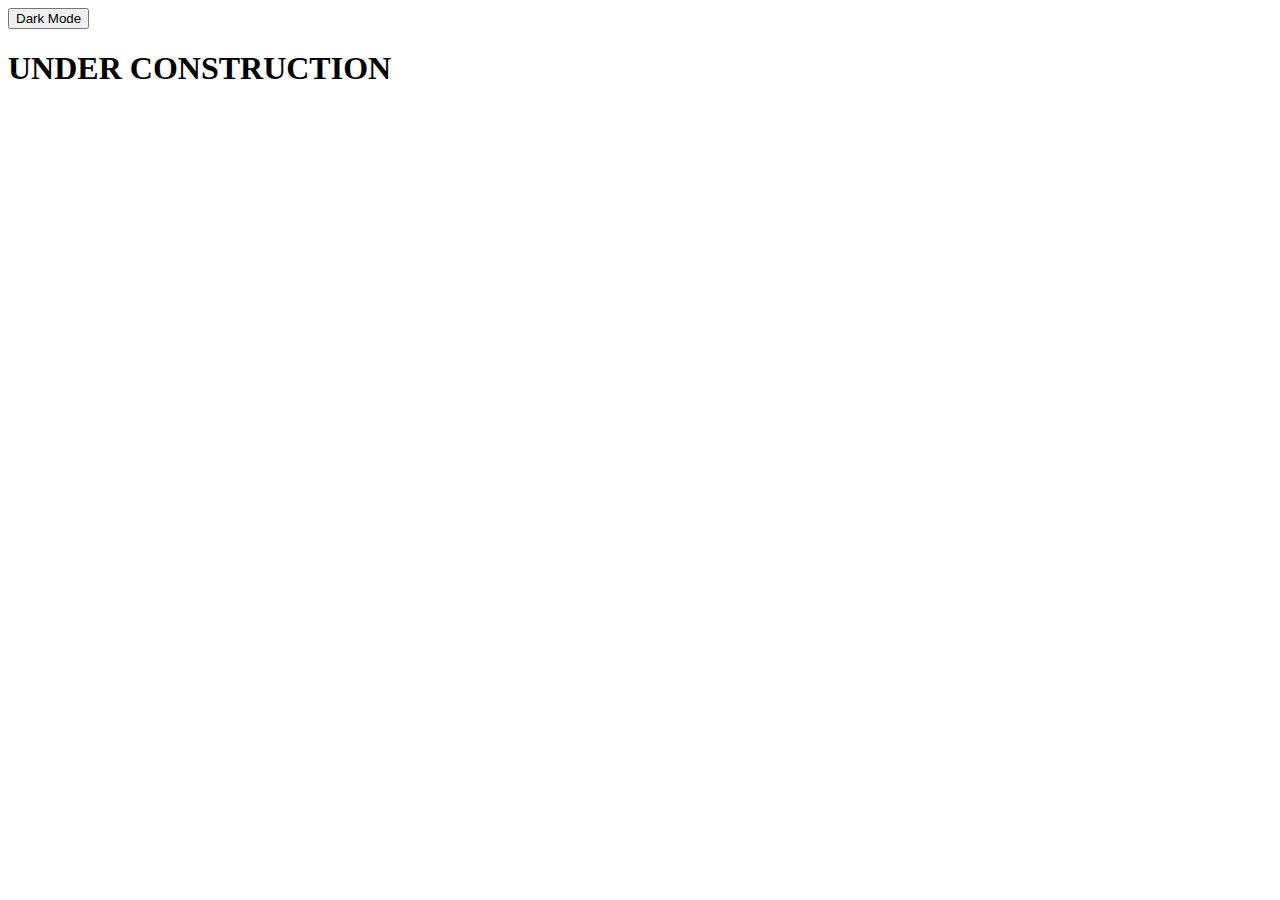
==== src/index.html @ 153ab815 "lets get started" ====
<!DOCTYPE html>
<html lang="en">

<head>
  <meta charset="UTF-8" />
  <link rel="icon" type="image/svg+xml" href="/vite.svg" />
  <meta name="viewport" content="width=device-width, initial-scale=1.0" />
  <title>Københavnerbillder</title>
</head>

<body class="dark:bg-black">
  <header>
    <button id="toggle-btn">Dark Mode</button>
  </header>
  <main class="grid-cols-1">
    <H1 class="m-auto">UNDER CONSTRUCTION</H1>
  </main>


  <script type="module" src="./main.js"></script>
</body>

</html>
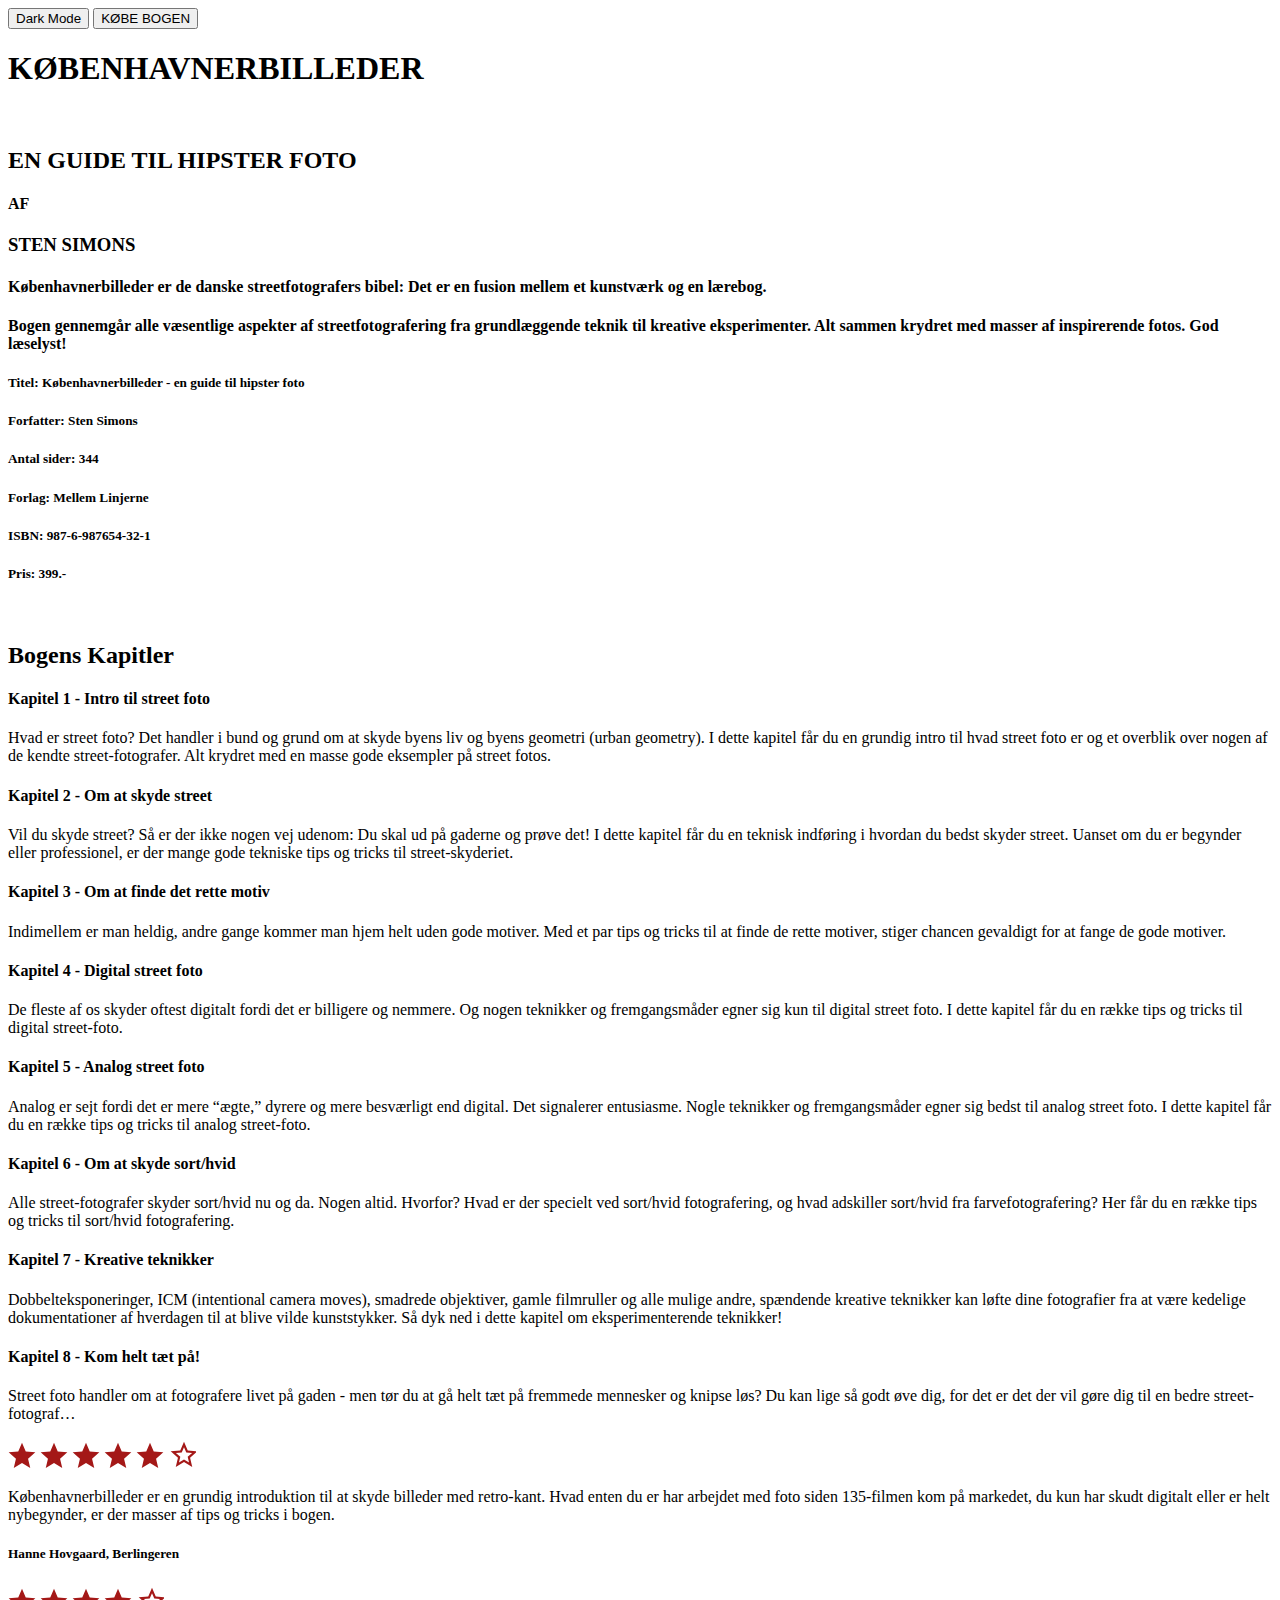
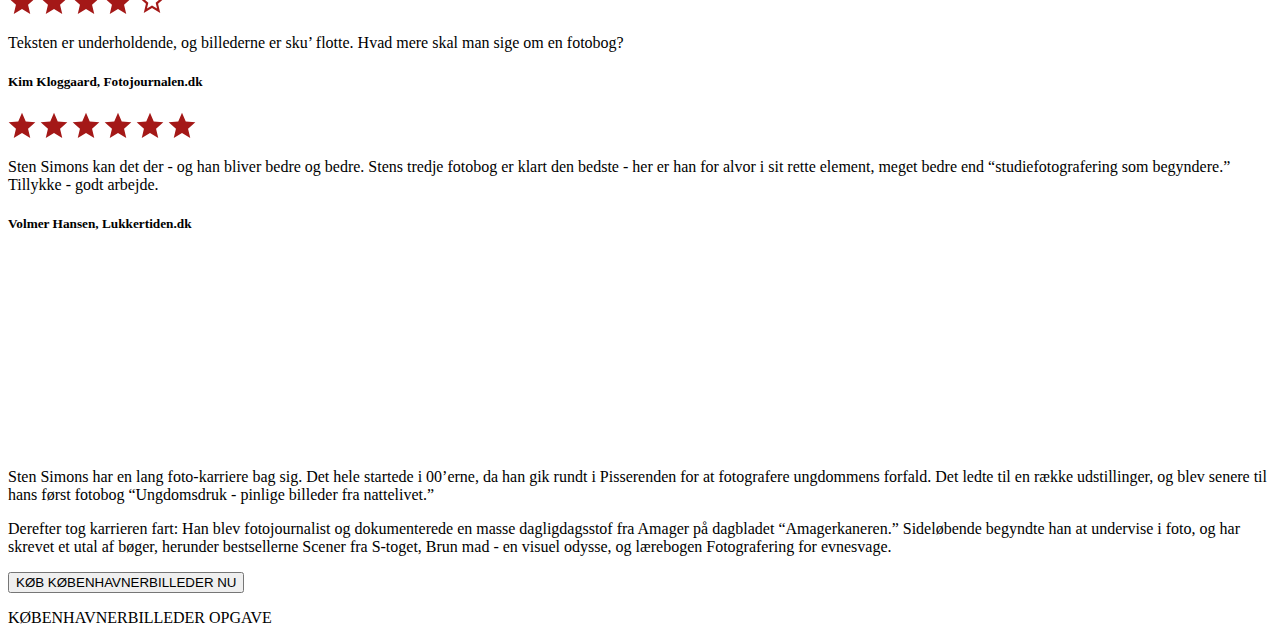
==== commit 93320757: "commit" ====
--- a/src/index.html
+++ b/src/index.html
@@ -8,13 +8,304 @@
   <title>Københavnerbillder</title>
 </head>
 
-<body class="dark:bg-black">
-  <header>
+<body class="dark:bg-secondary bg-primary m-auto box-border">
+  <header class="flex justify-between mx-5 my-3 ">
     <button id="toggle-btn">Dark Mode</button>
+    <button class="text-mb_btnTxt font-kbh_demibold  visited:text-secondary hover:text-accent hover:underline-offset-4 hover:underline">KØBE
+      BOGEN</button>
   </header>
-  <main class="grid-cols-1">
-    <H1 class="m-auto">UNDER CONSTRUCTION</H1>
+  <main>
+
+    <section id="hero" class="text-center bg-primary">
+      <div class="border-solid mx-3 border-x-2 pt-1 border-secondary sm:mx-20 ">
+        <h1 class=" pt-20 px-1 font-kbh_demibold text-mb_h1 break-words md:text-dt_h1 md:relative z-10 md:pt-10">KØBENHAVNERBILLEDER</h1>
+
+        <img class=" object-fill sm: scale-75" src="img/kobenhavnerbilleder-sten-simons.webp" alt="">
+
+        <h2 class="text-mb_h2 font-kbh_medium text-accent py-2">EN GUIDE TIL HIPSTER FOTO</h2>
+        <h4 class="text-mb_h4 font-kbh_regular py-2">AF</h4>
+        <h3 class="text-mb_h3 pt-2 pb-40">STEN SIMONS</h3>
+      </div>
+      <div id="bottom-line" class="border-solid border-b-2"></div>
+      <div class="border-solid mx-3 border-x-2 border-secondary py-5">
+        <h4 class="text-mb_h4 font-kbh_regular pt-5 pb-2">Københavnerbilleder er de danske streetfotografers bibel: Det
+          er en fusion
+          mellem et kunstværk og en
+          lærebog.
+        </h4>
+        <h4 class="text-mb_h4 font-kbh_regular pt-2 pb-5">Bogen gennemgår alle væsentlige aspekter af
+          streetfotografering fra
+          grundlæggende teknik til kreative
+          eksperimenter. Alt sammen krydret med masser af inspirerende fotos. God læselyst!</h4>
+      </div>
+    </section>
+
+    <section id="bog-info" class="bg-secondary h-screen content-center	 px-3.5  grid grid-cols-2 auto-rows-max
+   gap-1 ">
+      <div id="info-container" class="bg-primary  text-center  py-auto col-span-2">
+        <h5 class="text-secondary text-mb-h5 font-kbh_regular ">Titel: Københavnerbilleder - en guide til hipster foto
+        </h5>
+        <h5 class="text-secondary text-mb-h5 font-kbh_regular ">Forfatter: Sten Simons</h5>
+        <h5 class="text-secondary text-mb-h5 font-kbh_regular ">Antal sider: 344</h5>
+        <h5 class="text-secondary text-mb-h5 font-kbh_regular ">Forlag: Mellem Linjerne</h5>
+        <h5 class="text-secondary text-mb-h5 font-kbh_regular ">ISBN: 987-6-987654-32-1</h5>
+        <h5 class="text-secondary text-mb-h5 font-kbh_regular ">Pris: 399.-</h5>
+      </div>
+      <img class=" col-span-2 row-start-2 row-end-4" src="img/kobenhavnerbilleder_oppefra.webp" alt="">
+      <img class="" src="img/kobenhavnerbilleder_aaben_venstre.webp" alt="">
+      <img class="" src="img/kobenhavnerbilleder-sten-simons.webp" alt="">
+    </section>
+
+    <section id="chapters" class="mx-3.5 mb-10">
+      <h2 class="font-kbh_medium text-mb_h2 mt-10">Bogens Kapitler</h2>
+      <div id="chapterlist-contaier">
+        <li class="list-none py-5 	">
+          <h4 class="font-kbh_medium text-mb_h4">Kapitel 1 - Intro til street foto</h4>
+          <p class="font-kbh_regular text-mb_bodyText pt-3">Hvad er street foto? Det handler i bund og grund om at skyde
+            byens liv og byens geometri (urban geometry).
+            I dette kapitel får du en grundig intro til hvad street foto er og et overblik over nogen af de kendte
+            street-fotografer. Alt krydret med en masse gode eksempler på street fotos.</p>
+        </li>
+        <li class="list-none py-5	">
+          <h4 class="font-kbh_medium text-mb_h4">Kapitel 2 - Om at skyde street</h4>
+          <p class="font-kbh_regular text-mb_bodyText pt-3">Vil du skyde street? Så er der ikke nogen vej udenom: Du
+            skal ud
+            på gaderne og prøve det! I dette kapitel
+            får du en teknisk indføring i hvordan du bedst skyder street. Uanset om du er begynder eller professionel,
+            er der mange gode tekniske tips og tricks til street-skyderiet.
+          </p>
+        </li>
+        <li class="list-none py-5	">
+          <h4 class="font-kbh_medium text-mb_h4">Kapitel 3 - Om at finde det rette motiv</h4>
+          <p class="font-kbh_regular text-mb_bodyText pt-3">Indimellem er man heldig, andre gange kommer man hjem helt
+            uden
+            gode motiver. Med et par tips og tricks til
+            at finde de rette motiver, stiger chancen gevaldigt for at fange de gode motiver.</p>
+        </li>
+        <li class="list-none py-5	">
+          <h4 class="font-kbh_medium text-mb_h4">Kapitel 4 - Digital street foto</h4>
+          <p class="font-kbh_regular text-mb_bodyText pt-3">De fleste af os skyder oftest digitalt fordi det er
+            billigere og
+            nemmere. Og nogen teknikker og
+            fremgangsmåder egner sig kun til digital street foto. I dette kapitel får du en række tips og tricks til
+            digital street-foto.</p>
+        </li>
+        <li class="list-none py-5	">
+          <h4 class="font-kbh_medium text-mb_h4 ">Kapitel 5 - Analog street foto</h4>
+          <p class="font-kbh_regular text-mb_bodyText pt-3">Analog er sejt fordi det er mere “ægte,” dyrere og mere
+            besværligt end digital. Det signalerer entusiasme.
+            Nogle teknikker og fremgangsmåder egner sig bedst til analog street foto. I dette kapitel får du en række
+            tips og tricks til analog street-foto.
+          </p>
+        </li>
+        <li class="list-none py-5	">
+          <h4 class="font-kbh_medium text-mb_h4">Kapitel 6 - Om at skyde sort/hvid</h4>
+          <p class="font-kbh_regular text-mb_bodyText pt-3">Alle street-fotografer skyder sort/hvid nu og da. Nogen
+            altid.
+            Hvorfor? Hvad er der specielt ved sort/hvid
+            fotografering, og hvad adskiller sort/hvid fra farvefotografering? Her får du en række tips og tricks til
+            sort/hvid fotografering. </p>
+        </li>
+        <li class="list-none py-5	">
+          <h4 class="font-kbh_medium text-mb_h4">Kapitel 7 - Kreative teknikker</h4>
+          <p class="font-kbh_regular text-mb_bodyText pt-3">Dobbelteksponeringer, ICM (intentional camera moves),
+            smadrede
+            objektiver, gamle filmruller og alle mulige
+            andre, spændende kreative teknikker kan løfte dine fotografier fra at være kedelige dokumentationer af
+            hverdagen til at blive vilde kunststykker. Så dyk ned i dette kapitel om eksperimenterende teknikker!</p>
+        </li>
+        <li class="list-none py-5	">
+          <h4 class="font-kbh_medium text-mb_h4">Kapitel 8 - Kom helt tæt på!</h4>
+          <p class="font-kbh_regular text-mb_bodyText pt-3">Street foto handler om at fotografere livet på gaden - men
+            tør du
+            at gå helt tæt på fremmede mennesker og
+            knipse løs? Du kan lige så godt øve dig, for det er det der vil gøre dig til en bedre street-fotograf…</p>
+        </li>
+      </div>
+    </section>
+
+    <section id="reviews" class="bg-secondary h-screen flex flex-col justify-evenly">
+      <div id="review-container1" class="flex  flex-col items-center text-center gap-3 mx-3.5">
+        <div id="stars" class="flex flex-row items-center">
+          <svg width="28" height="26" viewBox="0 0 28 26" fill="none" xmlns="http://www.w3.org/2000/svg">
+            <path
+              d="M14 21.0267L22.24 26L20.0533 16.6267L27.3333 10.32L17.7466 9.50669L14 0.666687L10.2533 9.50669L0.666626 10.32L7.94663 16.6267L5.75996 26L14 21.0267Z"
+              fill="#A41817" />
+          </svg>
+          <svg width="28" height="26" viewBox="0 0 28 26" fill="none" xmlns="http://www.w3.org/2000/svg">
+            <path
+              d="M14 21.0267L22.24 26L20.0533 16.6267L27.3333 10.32L17.7466 9.50669L14 0.666687L10.2533 9.50669L0.666626 10.32L7.94663 16.6267L5.75996 26L14 21.0267Z"
+              fill="#A41817" />
+          </svg>
+          <svg width="28" height="26" viewBox="0 0 28 26" fill="none" xmlns="http://www.w3.org/2000/svg">
+            <path
+              d="M14 21.0267L22.24 26L20.0533 16.6267L27.3333 10.32L17.7466 9.50669L14 0.666687L10.2533 9.50669L0.666626 10.32L7.94663 16.6267L5.75996 26L14 21.0267Z"
+              fill="#A41817" />
+          </svg>
+          <svg width="28" height="26" viewBox="0 0 28 26" fill="none" xmlns="http://www.w3.org/2000/svg">
+            <path
+              d="M14 21.0267L22.24 26L20.0533 16.6267L27.3333 10.32L17.7466 9.50669L14 0.666687L10.2533 9.50669L0.666626 10.32L7.94663 16.6267L5.75996 26L14 21.0267Z"
+              fill="#A41817" />
+          </svg>
+          <svg width="28" height="26" viewBox="0 0 28 26" fill="none" xmlns="http://www.w3.org/2000/svg">
+            <path
+              d="M14 21.0267L22.24 26L20.0533 16.6267L27.3333 10.32L17.7466 9.50669L14 0.666687L10.2533 9.50669L0.666626 10.32L7.94663 16.6267L5.75996 26L14 21.0267Z"
+              fill="#A41817" />
+          </svg>
+          <svg width="28" height="29" viewBox="0 0 28 29" fill="none" xmlns="http://www.w3.org/2000/svg">
+            <path
+              d="M29.3333 12.32L19.7466 11.4934L16 2.66669L12.2533 11.5067L2.66663 12.32L9.94663 18.6267L7.75996 28L16 23.0267L24.24 28L22.0666 18.6267L29.3333 12.32ZM16 20.5334L10.9866 23.56L12.32 17.8534L7.89329 14.0134L13.7333 13.5067L16 8.13335L18.28 13.52L24.12 14.0267L19.6933 17.8667L21.0266 23.5734L16 20.5334Z"
+              fill="#A41817" />
+          </svg>
+        </div>
+
+        <p id="quote1" class="text-mb_quoteText font-kbh_italic text-primary">
+          Københavnerbilleder er en grundig introduktion til at skyde billeder med retro-kant. Hvad enten du er har
+          arbejdet med foto siden 135-filmen kom på markedet, du kun har skudt digitalt eller er helt nybegynder, er der
+          masser af tips og tricks i bogen.
+        </p>
+
+        <h5 class="font-kbh_medium text-primary text-mb_h4 ">Hanne Hovgaard, Berlingeren</h5>
+      </div>
+      <div id="review-container2" class="flex  flex-col items-center text-center gap-3 mx-3.5">
+        <div id="stars-4/5" class="flex flex-row items-center">
+          <svg width="28" height="26" viewBox="0 0 28 26" fill="none" xmlns="http://www.w3.org/2000/svg">
+            <path
+              d="M14 21.0267L22.24 26L20.0533 16.6267L27.3333 10.32L17.7466 9.50669L14 0.666687L10.2533 9.50669L0.666626 10.32L7.94663 16.6267L5.75996 26L14 21.0267Z"
+              fill="#A41817" />
+          </svg>
+          <svg width="28" height="26" viewBox="0 0 28 26" fill="none" xmlns="http://www.w3.org/2000/svg">
+            <path
+              d="M14 21.0267L22.24 26L20.0533 16.6267L27.3333 10.32L17.7466 9.50669L14 0.666687L10.2533 9.50669L0.666626 10.32L7.94663 16.6267L5.75996 26L14 21.0267Z"
+              fill="#A41817" />
+          </svg>
+          <svg width="28" height="26" viewBox="0 0 28 26" fill="none" xmlns="http://www.w3.org/2000/svg">
+            <path
+              d="M14 21.0267L22.24 26L20.0533 16.6267L27.3333 10.32L17.7466 9.50669L14 0.666687L10.2533 9.50669L0.666626 10.32L7.94663 16.6267L5.75996 26L14 21.0267Z"
+              fill="#A41817" />
+          </svg>
+          <svg width="28" height="26" viewBox="0 0 28 26" fill="none" xmlns="http://www.w3.org/2000/svg">
+            <path
+              d="M14 21.0267L22.24 26L20.0533 16.6267L27.3333 10.32L17.7466 9.50669L14 0.666687L10.2533 9.50669L0.666626 10.32L7.94663 16.6267L5.75996 26L14 21.0267Z"
+              fill="#A41817" />
+          </svg>
+          <svg width="28" height="29" viewBox="0 0 28 29" fill="none" xmlns="http://www.w3.org/2000/svg">
+            <path
+              d="M29.3333 12.32L19.7466 11.4934L16 2.66669L12.2533 11.5067L2.66663 12.32L9.94663 18.6267L7.75996 28L16 23.0267L24.24 28L22.0666 18.6267L29.3333 12.32ZM16 20.5334L10.9866 23.56L12.32 17.8534L7.89329 14.0134L13.7333 13.5067L16 8.13335L18.28 13.52L24.12 14.0267L19.6933 17.8667L21.0266 23.5734L16 20.5334Z"
+              fill="#A41817" />
+          </svg>
+        </div>
+
+        <p id="quote2" class="text-mb_quoteText font-kbh_italic text-primary">
+          Teksten er underholdende, og billederne er sku’ flotte. Hvad mere skal man sige om en fotobog?
+        </p>
+
+        <h5 class="font-kbh_medium text-primary text-mb_h4' ">Kim Kloggaard, Fotojournalen.dk</h5>
+      </div>
+      <div id="review-container3" class="flex  flex-col items-center text-center gap-3 mx-3.5">
+        <div id="stars-6/6" class="flex flex-row items-center">
+          <svg width="28" height="26" viewBox="0 0 28 26" fill="none" xmlns="http://www.w3.org/2000/svg">
+            <path
+              d="M14 21.0267L22.24 26L20.0533 16.6267L27.3333 10.32L17.7466 9.50669L14 0.666687L10.2533 9.50669L0.666626 10.32L7.94663 16.6267L5.75996 26L14 21.0267Z"
+              fill="#A41817" />
+          </svg>
+          <svg width="28" height="26" viewBox="0 0 28 26" fill="none" xmlns="http://www.w3.org/2000/svg">
+            <path
+              d="M14 21.0267L22.24 26L20.0533 16.6267L27.3333 10.32L17.7466 9.50669L14 0.666687L10.2533 9.50669L0.666626 10.32L7.94663 16.6267L5.75996 26L14 21.0267Z"
+              fill="#A41817" />
+          </svg>
+          <svg width="28" height="26" viewBox="0 0 28 26" fill="none" xmlns="http://www.w3.org/2000/svg">
+            <path
+              d="M14 21.0267L22.24 26L20.0533 16.6267L27.3333 10.32L17.7466 9.50669L14 0.666687L10.2533 9.50669L0.666626 10.32L7.94663 16.6267L5.75996 26L14 21.0267Z"
+              fill="#A41817" />
+          </svg>
+          <svg width="28" height="26" viewBox="0 0 28 26" fill="none" xmlns="http://www.w3.org/2000/svg">
+            <path
+              d="M14 21.0267L22.24 26L20.0533 16.6267L27.3333 10.32L17.7466 9.50669L14 0.666687L10.2533 9.50669L0.666626 10.32L7.94663 16.6267L5.75996 26L14 21.0267Z"
+              fill="#A41817" />
+          </svg>
+          <svg width="28" height="26" viewBox="0 0 28 26" fill="none" xmlns="http://www.w3.org/2000/svg">
+            <path
+              d="M14 21.0267L22.24 26L20.0533 16.6267L27.3333 10.32L17.7466 9.50669L14 0.666687L10.2533 9.50669L0.666626 10.32L7.94663 16.6267L5.75996 26L14 21.0267Z"
+              fill="#A41817" />
+          </svg> <svg width="28" height="26" viewBox="0 0 28 26" fill="none" xmlns="http://www.w3.org/2000/svg">
+            <path
+              d="M14 21.0267L22.24 26L20.0533 16.6267L27.3333 10.32L17.7466 9.50669L14 0.666687L10.2533 9.50669L0.666626 10.32L7.94663 16.6267L5.75996 26L14 21.0267Z"
+              fill="#A41817" />
+          </svg>
+
+        </div>
+
+        <p id="quote3" class="text-mb_quoteText font-kbh_italic text-primary">
+          Sten Simons kan det der - og han bliver bedre og bedre. Stens tredje fotobog er klart den bedste - her er han
+          for alvor i sit rette element, meget bedre end “studiefotografering som begyndere.” Tillykke - godt arbejde.
+        </p>
+
+        <h5 class="font-kbh_medium text-primary text-mb_h4 ">Volmer Hansen, Lukkertiden.dk</h5>
+      </div>
+    </section>
+
+    <section id="image-gallery" class=" grid grid-cols-2 py-10 ">
+      <div class="p-2 border-solid  border-t-2 border-r-2 border-secondary">
+        <img src="img/orestad-til-islands-brygge-pentax-auto-110-24.webp" alt="">
+      </div>
+      <div class="p-2 border-solid  border-t-2  border-secondary">
+        <img src="img/orestad-til-islands-brygge-pentax-auto-110.webp" alt="">
+      </div>
+      <div class="p-2 border-solid  border-t-2 border-r-2 border-secondary">
+        <img src="img/orestad-til-islands-brygge-pentax-auto-110-16.webp" alt="">
+      </div>
+      <div class="p-2 border-solid  border-t-2  border-secondary">
+        <img src="img/orestad-til-islands-brygge-pentax-auto-110-19.webp" alt="">
+      </div>
+      <div class="p-2 border-solid  border-t-2 border-r-2 border-secondary">
+        <img src="img/orestad-til-islands-brygge-pentax-auto-110-17.webp" alt="">
+      </div>
+      <div class="p-2 border-solid  border-t-2  border-secondary">
+        <img src="img/orestad-til-islands-brygge-pentax-auto-110-12.webp" alt="">
+      </div>
+      <div class="p-2 border-solid  border-t-2 border-r-2 border-secondary">
+        <img src="img/agfa-genanvendeligt-kamera-35mm-film-2-7.webp" alt="">
+      </div>
+      <div class="p-2 border-solid  border-t-2  border-secondary">
+        <img src="img/nikkormat-ft2-orestad-c-6.webp" alt="">
+      </div>
+      <div class="p-2 border-solid  border-y-2 border-r-2 border-secondary">
+        <img src="img/agfa-genanvendeligt-kamera-35mm-film-2-5.webp" alt="">
+      </div>
+      <div class="p-2 border-solid  border-y-2  border-secondary">
+        <img src="img/amarminoen-med-et-agfa-le-box-3.webp" alt="">
+      </div>
+    </section>
+    <section id="author" class="relative">
+      <div id="background" class="">
+        <img class="scale-75 relative shadow-md shadow-secondary" src="img/sten_simons.webp" alt="">
+      </div>
+      <div class="mx-3.5 text-center">
+        <p class="text-mb_bodyText font-kbh_regular text-center"> <span
+            class="text-accent text-mb_bodyText font-kbh_medium"> Sten Simons</span> har en lang foto-karriere bag sig.
+          Det hele startede i 00’erne, da han gik rundt i Pisserenden
+          for
+          at fotografere ungdommens forfald. Det ledte til en række udstillinger, og blev senere til hans først fotobog
+          “Ungdomsdruk - pinlige billeder fra nattelivet.”</p>
+        <p class="text-mb_bodyText font-kbh_regular pt-5 text-center">Derefter tog karrieren fart: Han blev
+          fotojournalist og dokumenterede en masse dagligdagsstof fra Amager på
+          dagbladet “Amagerkaneren.” Sideløbende begyndte han at undervise i foto, og har skrevet et utal af bøger,
+          herunder bestsellerne Scener fra S-toget, Brun mad - en visuel odysse, og lærebogen Fotografering for
+          evnesvage.
+        </p>
+        <button
+          class="py-10 font-kbh_demibold text-mb_btnTxt visited:text-secondary hover:text-accent hover:underline-offset-4 hover:underline">KØB
+          KØBENHAVNERBILLEDER NU</button>
+      </div>
+    </section>
+
   </main>
+
+  <footer class="border-solid pt-3 border-y-2 text-center border-secondary ">
+    <p>KØBENHAVNERBILLEDER OPGAVE</p>
+
+  </footer>
 
 
   <script type="module" src="./main.js"></script>
